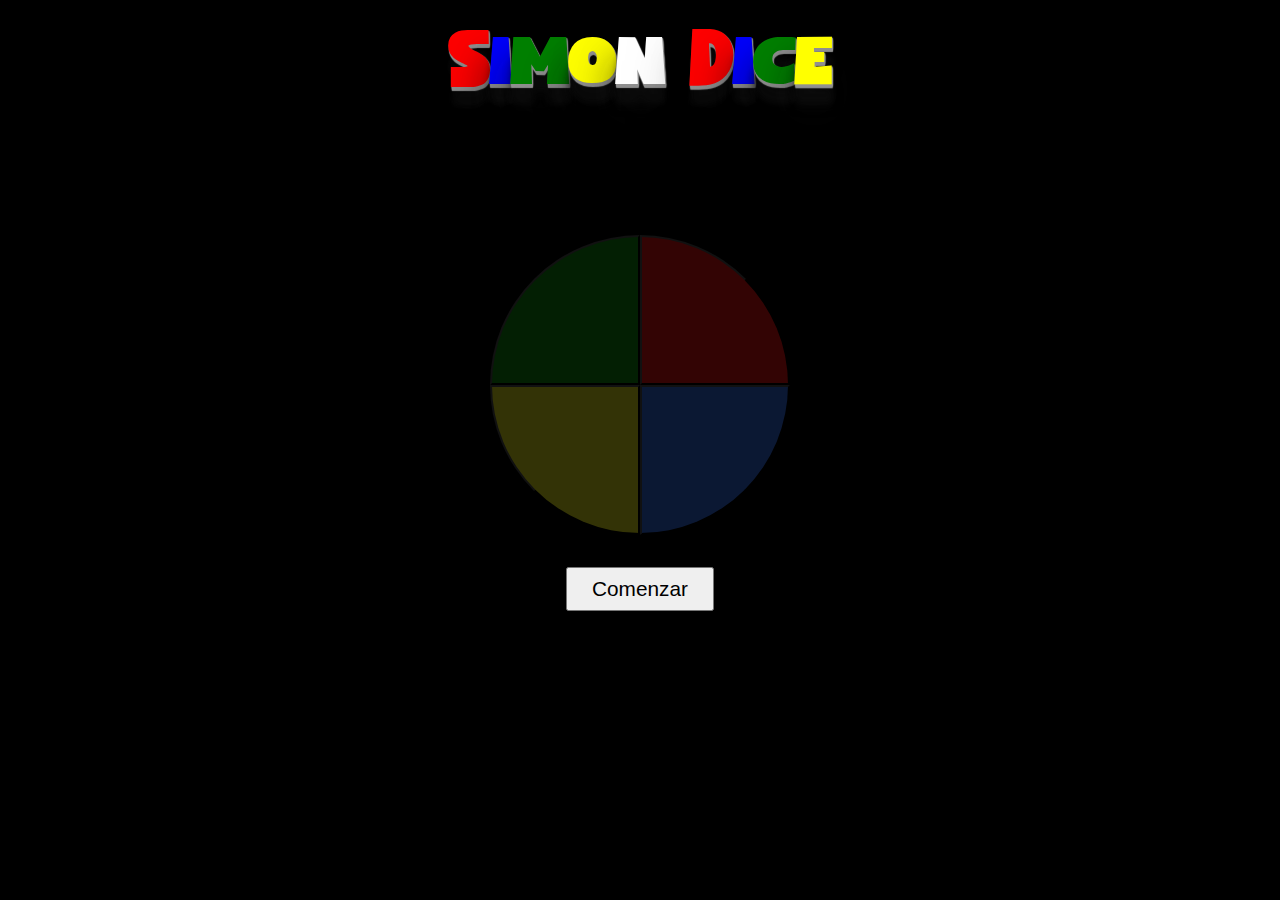
==== index.html @ 498b4527 "Html y css iniciados" ====
<!DOCTYPE html>
<html lang="en">
  <head>
    <meta charset="UTF-8" />
    <meta name="viewport" content="width=device-width, initial-scale=1.0" />
    <link rel="stylesheet" href="styles.css" />
    <link rel="stylesheet" href="reset.css" />
    <title>Simon</title>
  </head>
  <body>
    <header>
      <div class="cabecera">
        <p class="letraRoja">S</p>
        <p class="letraAzul">i</p>
        <p class="letraVerde">m</p>
        <p class="letraAmarilla">o</p>
        <p class="letraBlanca">n</p>
        <p class="letraRoja">D</p>
        <p class="letraAzul">i</p>
        <p class="letraVerde">c</p>
        <p class="letraAmarilla">e</p>
      </div>
    </header>
    <main>
      <div class="contenedor">
        <button class="verde"></button>
        <button class="rojo"></button>
        <button class="amarillo"></button>
        <button class="azul"></button>
      </div>
      <div class="boton">
        <button class="comenzar">Comenzar</button>
      </div>
    </main>
    <script src="app.js"></script>
  </body>
</html>
---- styles.css ----
@font-face {
  font-family: "miFuente";
  src: url(./fuentes/Gamer\ Station.ttf);
}
body {
  background: black;
  display: flex;
  flex-direction: column;
  align-items: center;
  justify-content: center;
}
header {
  width: 100%;
}
.cabecera {
  display: flex;
  background-color: black;
  flex-direction: row;
  justify-content: center;
  padding: 25px;
  box-sizing: border-box;
}
.letraRoja {
  color: red;
  font-family: "miFuente";
  font-weight: bold;
  font-size: 70px;
  padding-top: 5px;
  padding-bottom: 10px;
  text-shadow: 1px 1px 1px #919191, 1px 2px 1px #919191, 1px 3px 1px #919191,
    1px 4px 1px #919191, 1px 18px 6px rgba(16, 16, 16, 0.4),
    1px 22px 10px rgba(16, 16, 16, 0.5), 1px 25px 35px rgba(16, 16, 16, 0.5),
    1px 30px 60px rgba(16, 16, 16, 0.5);
}
.letraRoja {
  color: red;
  font-family: "miFuente";
  font-weight: bold;
  font-size: 70px;
  padding-top: 5px;
  padding-bottom: 10px;
  text-shadow: 1px 1px 1px #919191, 1px 2px 1px #919191, 1px 3px 1px #919191,
    1px 4px 1px #919191, 1px 18px 6px rgba(16, 16, 16, 0.4),
    1px 22px 10px rgba(16, 16, 16, 0.5), 1px 25px 35px rgba(16, 16, 16, 0.5),
    1px 30px 60px rgba(16, 16, 16, 0.5);
}
.letraAzul {
  color: blue;
  font-family: "miFuente";
  font-weight: bold;
  font-size: 70px;
  padding-top: 5px;
  padding-bottom: 10px;
  text-shadow: 1px 1px 1px #919191, 1px 2px 1px #919191, 1px 3px 1px #919191,
    1px 4px 1px #919191, 1px 18px 6px rgba(16, 16, 16, 0.4),
    1px 22px 10px rgba(16, 16, 16, 0.5), 1px 25px 35px rgba(16, 16, 16, 0.5),
    1px 30px 60px rgba(16, 16, 16, 0.5);
}
.letraVerde {
  color: green;
  font-family: "miFuente";
  font-weight: bold;
  font-size: 70px;
  padding-top: 5px;
  padding-bottom: 10px;
  text-shadow: 1px 1px 1px #919191, 1px 2px 1px #919191, 1px 3px 1px #919191,
    1px 4px 1px #919191, 1px 18px 6px rgba(16, 16, 16, 0.4),
    1px 22px 10px rgba(16, 16, 16, 0.5), 1px 25px 35px rgba(16, 16, 16, 0.5),
    1px 30px 60px rgba(16, 16, 16, 0.5);
}
.letraAmarilla {
  color: yellow;
  font-family: "miFuente";
  font-weight: bold;
  font-size: 70px;
  padding-top: 5px;
  padding-bottom: 10px;
  text-shadow: 1px 1px 1px #919191, 1px 2px 1px #919191, 1px 3px 1px #919191,
    1px 4px 1px #919191, 1px 18px 6px rgba(16, 16, 16, 0.4),
    1px 22px 10px rgba(16, 16, 16, 0.5), 1px 25px 35px rgba(16, 16, 16, 0.5),
    1px 30px 60px rgba(16, 16, 16, 0.5);
}
.letraBlanca {
  padding-right: 25px;
  color: white;
  font-family: "miFuente";
  font-weight: bold;
  font-size: 70px;
  padding-top: 5px;
  padding-bottom: 10px;
  text-shadow: 1px 1px 1px #919191, 1px 2px 1px #919191, 1px 3px 1px #919191,
    1px 4px 1px #919191, 1px 18px 6px rgba(16, 16, 16, 0.4),
    1px 22px 10px rgba(16, 16, 16, 0.5), 1px 25px 35px rgba(16, 16, 16, 0.5),
    1px 30px 60px rgba(16, 16, 16, 0.5);
}

.contenedor {
  padding-top: 100px;
  width: 300px;
  height: 300px;
}

.verde {
  background-color: rgb(17, 155, 17);
  border-top-left-radius: 200px;
  height: 50%;
  width: 50%;
  opacity: 0.2;
  float: left;
}

.rojo {
  background-color: rgb(255, 23, 23);
  border-top-right-radius: 200px;
  height: 50%;
  width: 50%;
  opacity: 0.2;
  float: left;
}

.azul {
  background-color: rgb(59, 121, 255);
  border-bottom-right-radius: 200px;
  height: 50%;
  width: 50%;
  opacity: 0.2;
  float: left;
}

.amarillo {
  background-color: rgb(255, 255, 31);
  border-bottom-left-radius: 200px;
  height: 50%;
  width: 50%;
  opacity: 0.2;
  float: left;
}

.boton {
  margin-top: 2rem;
  font-size: 1.5rem;
  color: white;
  text-align: center;
}
button {
  font-size: 1.3rem;
  padding: 0.5rem 1.5rem;
}
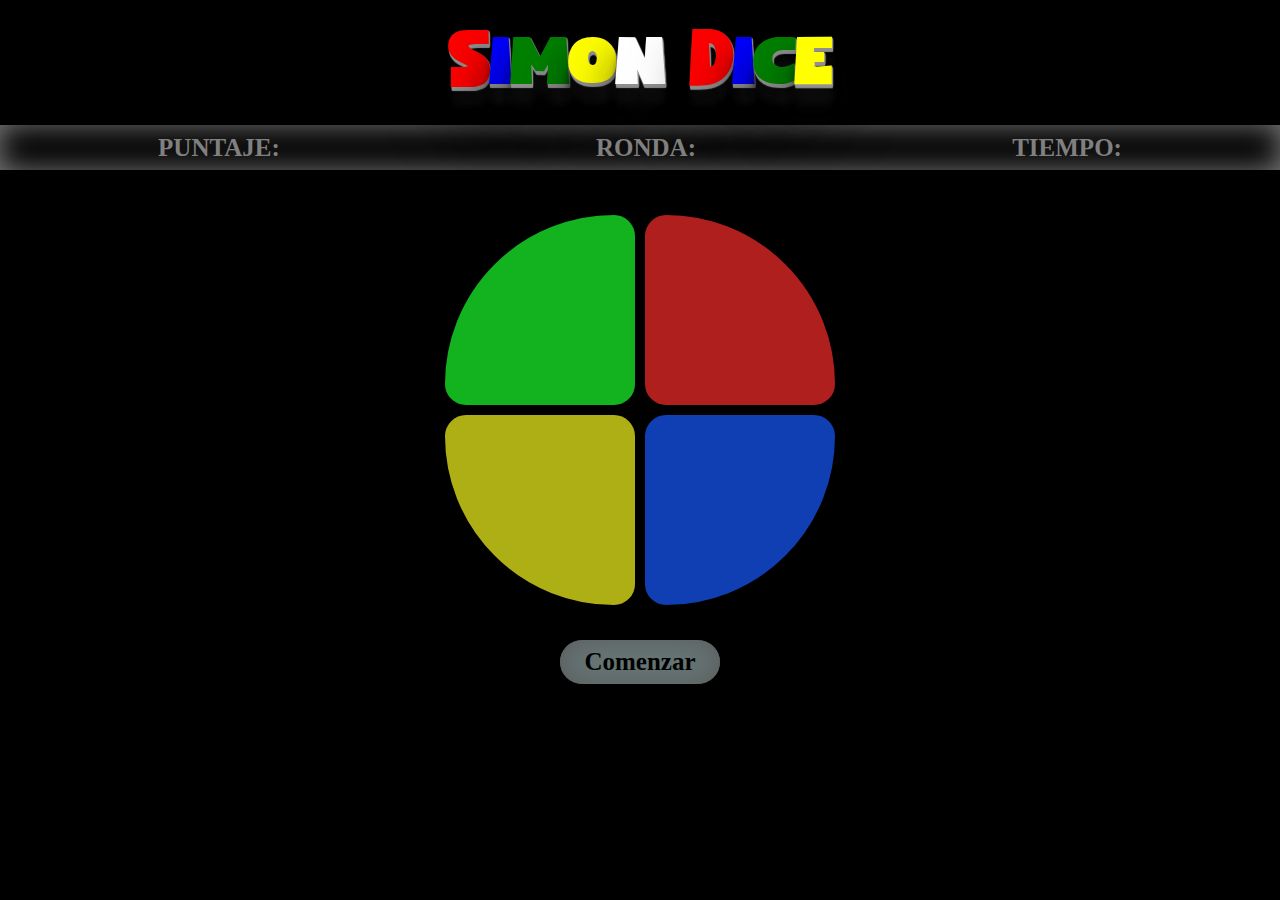
==== commit 421f1a15: "Cambios al css" ====
--- a/index.html
+++ b/index.html
@@ -20,9 +20,14 @@
         <p class="letraVerde">c</p>
         <p class="letraAmarilla">e</p>
       </div>
+      <div class="contadores">
+        <p>PUNTAJE:</p>
+        <p>RONDA:</p>
+        <p>TIEMPO:</p>
+      </div>
     </header>
     <main>
-      <div class="contenedor">
+      <div class="juego">
         <button class="verde"></button>
         <button class="rojo"></button>
         <button class="amarillo"></button>
--- a/styles.css
+++ b/styles.css
@@ -7,17 +7,16 @@
   display: flex;
   flex-direction: column;
   align-items: center;
-  justify-content: center;
 }
 header {
   width: 100%;
 }
 .cabecera {
   display: flex;
-  background-color: black;
   flex-direction: row;
   justify-content: center;
   padding: 25px;
+  padding-bottom: 15px;
   box-sizing: border-box;
 }
 .letraRoja {
@@ -93,56 +92,94 @@
     1px 22px 10px rgba(16, 16, 16, 0.5), 1px 25px 35px rgba(16, 16, 16, 0.5),
     1px 30px 60px rgba(16, 16, 16, 0.5);
 }
-
-.contenedor {
-  padding-top: 100px;
-  width: 300px;
-  height: 300px;
+.contadores {
+  font-family: "Indie Flower", cursive;
+  font-size: 25px;
+  font-weight: bold;
+  padding-top: 10px;
+  padding-bottom: 10px;
+  color: grey;
+  box-shadow: inset 0 0 30px gray;
+  display: flex;
+  justify-content: space-around;
+  width: 100%;
+}
+.juego {
+  padding-top: 40px;
+  width: 400px;
+  height: 400px;
 }
 
 .verde {
-  background-color: rgb(17, 155, 17);
+  background-color: #1cff2d;
   border-top-left-radius: 200px;
   height: 50%;
   width: 50%;
-  opacity: 0.2;
   float: left;
+  border: solid 5px;
+  opacity: 0.7;
 }
 
 .rojo {
-  background-color: rgb(255, 23, 23);
+  background-color: #f92d2a;
   border-top-right-radius: 200px;
   height: 50%;
   width: 50%;
-  opacity: 0.2;
+  border: solid 5px;
   float: left;
+  opacity: 0.7;
 }
 
 .azul {
-  background-color: rgb(59, 121, 255);
+  background-color: #175aff;
   border-bottom-right-radius: 200px;
   height: 50%;
   width: 50%;
-  opacity: 0.2;
+  border: solid 5px;
   float: left;
+  opacity: 0.7;
 }
 
 .amarillo {
-  background-color: rgb(255, 255, 31);
+  background-color: #f7fa1f;
   border-bottom-left-radius: 200px;
   height: 50%;
   width: 50%;
-  opacity: 0.2;
+  border: solid 5px;
   float: left;
+  opacity: 0.7;
 }
 
 .boton {
-  margin-top: 2rem;
-  font-size: 1.5rem;
+  padding-top: 30px;
+  padding-bottom: 20px;
+  font-size: 25px;
   color: white;
   text-align: center;
+  opacity: 0.7;
 }
+
+.boton:active,
+.active {
+  opacity: 1;
+}
+
 button {
-  font-size: 1.3rem;
+  font-family: "Balsamiq Sans", cursive;
+  font-size: 25px;
   padding: 0.5rem 1.5rem;
+  border: none;
+  border-radius: 30px;
+  font-weight: bold;
+  cursor: pointer;
 }
+
+button:active,
+.active {
+  opacity: 1;
+}
+
+.comenzar {
+  background-color: rgb(147, 170, 170);
+  box-shadow: inset 0 0 30px gray;
+}
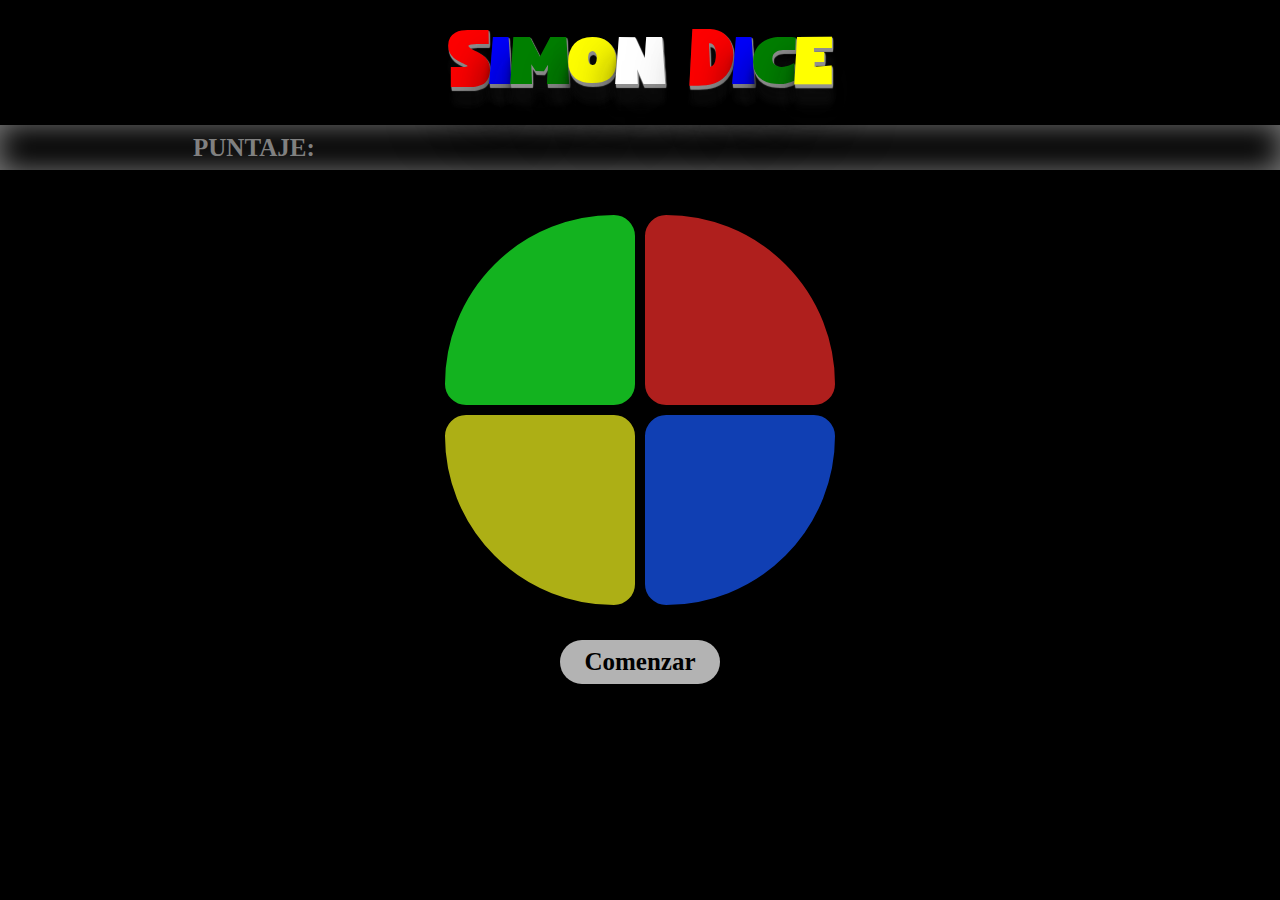
==== commit 94d0ce78: "Anda la funcionalidad del juego" ====
--- a/index.html
+++ b/index.html
@@ -3,8 +3,8 @@
   <head>
     <meta charset="UTF-8" />
     <meta name="viewport" content="width=device-width, initial-scale=1.0" />
-    <link rel="stylesheet" href="styles.css" />
-    <link rel="stylesheet" href="reset.css" />
+    <link rel="stylesheet" href="./CSS/styles.css" />
+    <link rel="stylesheet" href="./CSS/reset.css" />
     <title>Simon</title>
   </head>
   <body>
@@ -21,22 +21,25 @@
         <p class="letraAmarilla">e</p>
       </div>
       <div class="contadores">
-        <p>PUNTAJE:</p>
-        <p>RONDA:</p>
-        <p>TIEMPO:</p>
+        <div class="puntuacion">
+          <p>PUNTAJE:</p>
+          <p id="puntaje"></p>
+        </div>
+        <div id="ronda"></div>
+        <div id="tiempo"></div>
       </div>
     </header>
     <main>
       <div class="juego">
-        <button class="verde"></button>
-        <button class="rojo"></button>
-        <button class="amarillo"></button>
-        <button class="azul"></button>
+        <button class="btn verde"></button>
+        <button class="btn rojo"></button>
+        <button class="btn amarillo"></button>
+        <button class="btn azul"></button>
       </div>
       <div class="boton">
-        <button class="comenzar">Comenzar</button>
+        <button id="comenzar">Comenzar</button>
       </div>
     </main>
-    <script src="app.js"></script>
+    <script src="./JS/simon.js"></script>
   </body>
 </html>
--- a/CSS/styles.css
+++ b/CSS/styles.css
@@ -0,0 +1,178 @@
+@font-face {
+  font-family: "miFuente";
+  src: url(../fuentes/Gamer\ Station.ttf);
+}
+body {
+  display: flex;
+  flex-direction: column;
+  align-items: center;
+  background: black;
+}
+header {
+  width: 100%;
+}
+.cabecera {
+  display: flex;
+  flex-direction: row;
+  justify-content: center;
+  padding: 25px;
+  padding-bottom: 15px;
+  box-sizing: border-box;
+}
+.letraRoja {
+  padding-top: 5px;
+  padding-bottom: 10px;
+  text-shadow: 1px 1px 1px #919191, 1px 2px 1px #919191, 1px 3px 1px #919191,
+    1px 4px 1px #919191, 1px 18px 6px rgba(16, 16, 16, 0.4),
+    1px 22px 10px rgba(16, 16, 16, 0.5), 1px 25px 35px rgba(16, 16, 16, 0.5),
+    1px 30px 60px rgba(16, 16, 16, 0.5);
+
+  font-family: "miFuente";
+  font-weight: bold;
+  font-size: 70px;
+  color: red;
+}
+.letraRoja {
+  font-size: 70px;
+  padding-top: 5px;
+  padding-bottom: 10px;
+  text-shadow: 1px 1px 1px #919191, 1px 2px 1px #919191, 1px 3px 1px #919191,
+    1px 4px 1px #919191, 1px 18px 6px rgba(16, 16, 16, 0.4),
+    1px 22px 10px rgba(16, 16, 16, 0.5), 1px 25px 35px rgba(16, 16, 16, 0.5),
+    1px 30px 60px rgba(16, 16, 16, 0.5);
+  font-family: "miFuente";
+  font-weight: bold;
+  color: red;
+}
+.letraAzul {
+  padding-top: 5px;
+  padding-bottom: 10px;
+  text-shadow: 1px 1px 1px #919191, 1px 2px 1px #919191, 1px 3px 1px #919191,
+    1px 4px 1px #919191, 1px 18px 6px rgba(16, 16, 16, 0.4),
+    1px 22px 10px rgba(16, 16, 16, 0.5), 1px 25px 35px rgba(16, 16, 16, 0.5),
+    1px 30px 60px rgba(16, 16, 16, 0.5);
+  font-family: "miFuente";
+  font-weight: bold;
+  font-size: 70px;
+  color: blue;
+}
+.letraVerde {
+  padding-top: 5px;
+  padding-bottom: 10px;
+  text-shadow: 1px 1px 1px #919191, 1px 2px 1px #919191, 1px 3px 1px #919191,
+    1px 4px 1px #919191, 1px 18px 6px rgba(16, 16, 16, 0.4),
+    1px 22px 10px rgba(16, 16, 16, 0.5), 1px 25px 35px rgba(16, 16, 16, 0.5),
+    1px 30px 60px rgba(16, 16, 16, 0.5);
+  font-family: "miFuente";
+  font-weight: bold;
+  font-size: 70px;
+  color: green;
+}
+.letraAmarilla {
+  padding-top: 5px;
+  padding-bottom: 10px;
+  text-shadow: 1px 1px 1px #919191, 1px 2px 1px #919191, 1px 3px 1px #919191,
+    1px 4px 1px #919191, 1px 18px 6px rgba(16, 16, 16, 0.4),
+    1px 22px 10px rgba(16, 16, 16, 0.5), 1px 25px 35px rgba(16, 16, 16, 0.5),
+    1px 30px 60px rgba(16, 16, 16, 0.5);
+  font-family: "miFuente";
+  font-weight: bold;
+  font-size: 70px;
+  color: yellow;
+}
+.letraBlanca {
+  padding-right: 25px;
+  padding-top: 5px;
+  padding-bottom: 10px;
+  text-shadow: 1px 1px 1px #919191, 1px 2px 1px #919191, 1px 3px 1px #919191,
+    1px 4px 1px #919191, 1px 18px 6px rgba(16, 16, 16, 0.4),
+    1px 22px 10px rgba(16, 16, 16, 0.5), 1px 25px 35px rgba(16, 16, 16, 0.5),
+    1px 30px 60px rgba(16, 16, 16, 0.5);
+  font-family: "miFuente";
+  font-weight: bold;
+  font-size: 70px;
+  color: white;
+}
+.contadores {
+  display: flex;
+  justify-content: space-around;
+  width: 100%;
+  padding-top: 10px;
+  padding-bottom: 10px;
+  font-family: "Indie Flower", cursive;
+  font-size: 25px;
+  font-weight: bold;
+  box-shadow: inset 0 0 30px gray;
+  color: grey;
+}
+
+.juego {
+  padding-top: 40px;
+  width: 400px;
+  height: 400px;
+}
+
+.verde {
+  height: 50%;
+  width: 50%;
+  float: left;
+  border: solid 5px;
+  opacity: 0.7;
+  background-color: #1cff2d;
+  border-top-left-radius: 200px;
+}
+
+.rojo {
+  height: 50%;
+  width: 50%;
+  border: solid 5px;
+  float: left;
+  opacity: 0.7;
+  background-color: #f92d2a;
+  border-top-right-radius: 200px;
+}
+
+.azul {
+  height: 50%;
+  width: 50%;
+  border: solid 5px;
+  float: left;
+  opacity: 0.7;
+  background-color: #175aff;
+  border-bottom-right-radius: 200px;
+}
+
+.amarillo {
+  height: 50%;
+  width: 50%;
+  border: solid 5px;
+  float: left;
+  opacity: 0.7;
+  background-color: #f7fa1f;
+  border-bottom-left-radius: 200px;
+}
+
+.boton {
+  padding-top: 30px;
+  padding-bottom: 20px;
+  text-align: center;
+  opacity: 0.7;
+}
+
+button {
+  font-family: "Balsamiq Sans", cursive;
+  font-size: 25px;
+  padding: 0.5rem 1.5rem;
+  border: none;
+  border-radius: 30px;
+  font-weight: bold;
+  cursor: pointer;
+}
+
+.active {
+  opacity: 1;
+}
+
+#comenzar {
+  background-color: rgb(255, 255, 255);
+}
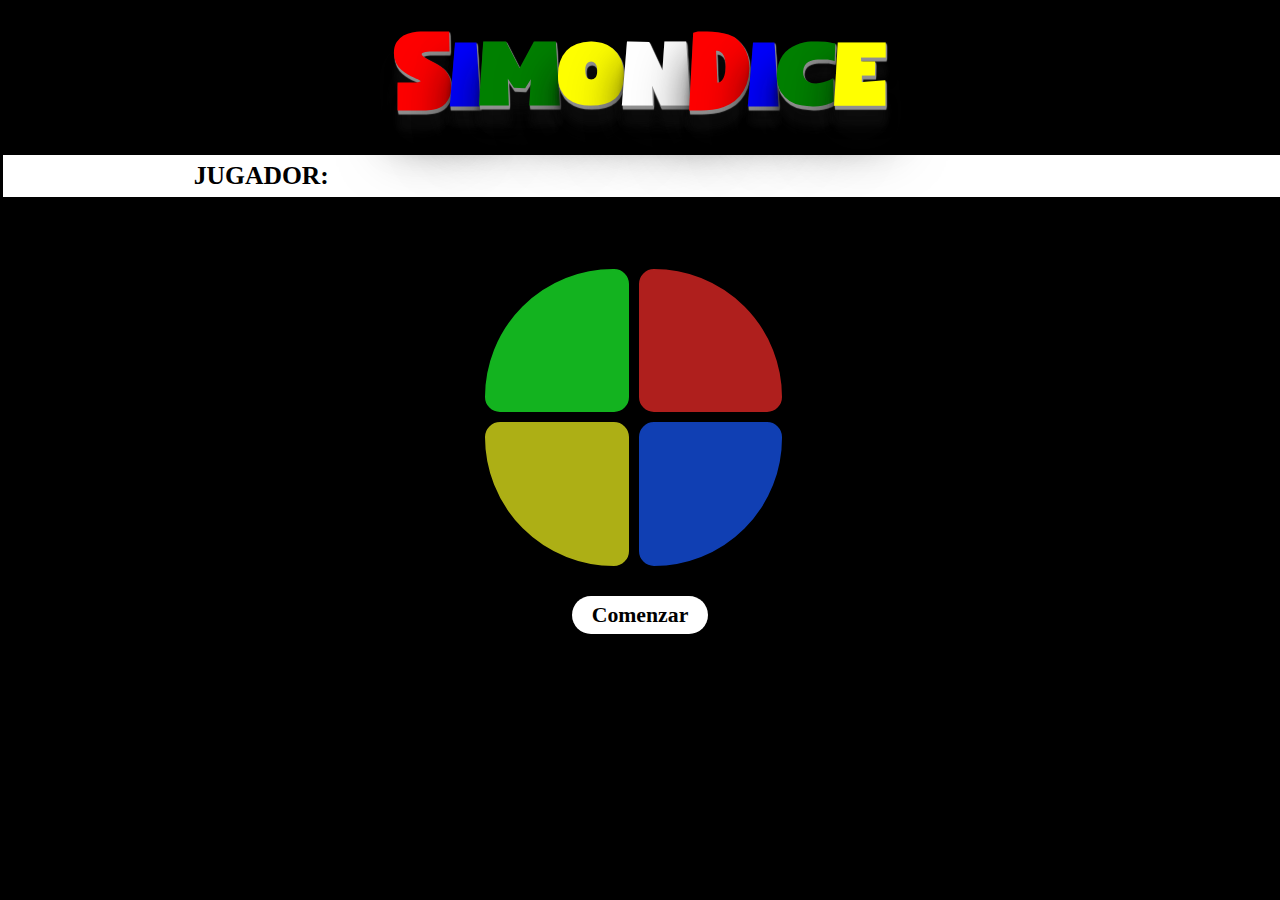
==== commit df95a571: "El juego se hizo responsive" ====
--- a/index.html
+++ b/index.html
@@ -21,9 +21,8 @@
         <p class="letraAmarilla">e</p>
       </div>
       <div class="contadores">
-        <div class="puntuacion">
-          <p>PUNTAJE:</p>
-          <p id="puntaje"></p>
+        <div class="nombre">
+          <p>JUGADOR:</p>
         </div>
         <div id="ronda"></div>
         <div id="tiempo"></div>
--- a/CSS/styles.css
+++ b/CSS/styles.css
@@ -2,130 +2,97 @@
   font-family: "miFuente";
   src: url(../fuentes/Gamer\ Station.ttf);
 }
+
 body {
   display: flex;
   flex-direction: column;
   align-items: center;
   background: black;
 }
+
 header {
   width: 100%;
 }
+
 .cabecera {
   display: flex;
   flex-direction: row;
   justify-content: center;
-  padding: 25px;
-  padding-bottom: 15px;
+  padding: 1.5rem;
+  padding-bottom: 0.5rem;
   box-sizing: border-box;
 }
-.letraRoja {
-  padding-top: 5px;
-  padding-bottom: 10px;
-  text-shadow: 1px 1px 1px #919191, 1px 2px 1px #919191, 1px 3px 1px #919191,
-    1px 4px 1px #919191, 1px 18px 6px rgba(16, 16, 16, 0.4),
-    1px 22px 10px rgba(16, 16, 16, 0.5), 1px 25px 35px rgba(16, 16, 16, 0.5),
-    1px 30px 60px rgba(16, 16, 16, 0.5);
 
-  font-family: "miFuente";
-  font-weight: bold;
-  font-size: 70px;
-  color: red;
-}
-.letraRoja {
-  font-size: 70px;
-  padding-top: 5px;
-  padding-bottom: 10px;
+.letraRoja,
+.letraAzul,
+.letraVerde,
+.letraAmarilla,
+.letraBlanca {
+  padding-top: 0.5rem;
+  padding-bottom: 1rem;
   text-shadow: 1px 1px 1px #919191, 1px 2px 1px #919191, 1px 3px 1px #919191,
     1px 4px 1px #919191, 1px 18px 6px rgba(16, 16, 16, 0.4),
     1px 22px 10px rgba(16, 16, 16, 0.5), 1px 25px 35px rgba(16, 16, 16, 0.5),
     1px 30px 60px rgba(16, 16, 16, 0.5);
   font-family: "miFuente";
   font-weight: bold;
+  font-size: 7.5vw;
+}
+
+.letraRoja {
   color: red;
 }
+
 .letraAzul {
-  padding-top: 5px;
-  padding-bottom: 10px;
-  text-shadow: 1px 1px 1px #919191, 1px 2px 1px #919191, 1px 3px 1px #919191,
-    1px 4px 1px #919191, 1px 18px 6px rgba(16, 16, 16, 0.4),
-    1px 22px 10px rgba(16, 16, 16, 0.5), 1px 25px 35px rgba(16, 16, 16, 0.5),
-    1px 30px 60px rgba(16, 16, 16, 0.5);
-  font-family: "miFuente";
-  font-weight: bold;
-  font-size: 70px;
   color: blue;
 }
+
 .letraVerde {
-  padding-top: 5px;
-  padding-bottom: 10px;
-  text-shadow: 1px 1px 1px #919191, 1px 2px 1px #919191, 1px 3px 1px #919191,
-    1px 4px 1px #919191, 1px 18px 6px rgba(16, 16, 16, 0.4),
-    1px 22px 10px rgba(16, 16, 16, 0.5), 1px 25px 35px rgba(16, 16, 16, 0.5),
-    1px 30px 60px rgba(16, 16, 16, 0.5);
-  font-family: "miFuente";
-  font-weight: bold;
-  font-size: 70px;
   color: green;
 }
+
 .letraAmarilla {
-  padding-top: 5px;
-  padding-bottom: 10px;
-  text-shadow: 1px 1px 1px #919191, 1px 2px 1px #919191, 1px 3px 1px #919191,
-    1px 4px 1px #919191, 1px 18px 6px rgba(16, 16, 16, 0.4),
-    1px 22px 10px rgba(16, 16, 16, 0.5), 1px 25px 35px rgba(16, 16, 16, 0.5),
-    1px 30px 60px rgba(16, 16, 16, 0.5);
-  font-family: "miFuente";
-  font-weight: bold;
-  font-size: 70px;
   color: yellow;
 }
+
 .letraBlanca {
-  padding-right: 25px;
-  padding-top: 5px;
-  padding-bottom: 10px;
-  text-shadow: 1px 1px 1px #919191, 1px 2px 1px #919191, 1px 3px 1px #919191,
-    1px 4px 1px #919191, 1px 18px 6px rgba(16, 16, 16, 0.4),
-    1px 22px 10px rgba(16, 16, 16, 0.5), 1px 25px 35px rgba(16, 16, 16, 0.5),
-    1px 30px 60px rgba(16, 16, 16, 0.5);
-  font-family: "miFuente";
-  font-weight: bold;
-  font-size: 70px;
   color: white;
 }
+
 .contadores {
   display: flex;
   justify-content: space-around;
   width: 100%;
-  padding-top: 10px;
-  padding-bottom: 10px;
+  margin-bottom: 4rem;
+  padding-top: 0.5rem;
+  padding-bottom: 0.5rem;
   font-family: "Indie Flower", cursive;
-  font-size: 25px;
+  font-size: 2vw;
   font-weight: bold;
-  box-shadow: inset 0 0 30px gray;
-  color: grey;
+  border: solid;
+  color: black;
+  background-color: white;
 }
 
 .juego {
-  padding-top: 40px;
-  width: 400px;
-  height: 400px;
+  width: 25vw;
+  height: 25vw;
 }
 
 .verde {
-  height: 50%;
-  width: 50%;
+  height: 12vw;
+  width: 12vw;
   float: left;
-  border: solid 5px;
+  border: solid 0.4vw;
   opacity: 0.7;
   background-color: #1cff2d;
   border-top-left-radius: 200px;
 }
 
 .rojo {
-  height: 50%;
-  width: 50%;
-  border: solid 5px;
+  height: 12vw;
+  width: 12vw;
+  border: solid 0.4vw;
   float: left;
   opacity: 0.7;
   background-color: #f92d2a;
@@ -133,9 +100,9 @@
 }
 
 .azul {
-  height: 50%;
-  width: 50%;
-  border: solid 5px;
+  height: 12vw;
+  width: 12vw;
+  border: solid 0.4vw;
   float: left;
   opacity: 0.7;
   background-color: #175aff;
@@ -143,9 +110,9 @@
 }
 
 .amarillo {
-  height: 50%;
-  width: 50%;
-  border: solid 5px;
+  height: 12vw;
+  width: 12vw;
+  border: solid 0.4vw;
   float: left;
   opacity: 0.7;
   background-color: #f7fa1f;
@@ -153,16 +120,17 @@
 }
 
 .boton {
-  padding-top: 30px;
-  padding-bottom: 20px;
+  display: flex;
+  justify-content: center;
+  padding-top: 1vw;
+  padding-bottom: 1vw;
   text-align: center;
-  opacity: 0.7;
 }
 
 button {
   font-family: "Balsamiq Sans", cursive;
-  font-size: 25px;
-  padding: 0.5rem 1.5rem;
+  font-size: 1.7vw;
+  padding: 0.5vw 1.5vw;
   border: none;
   border-radius: 30px;
   font-weight: bold;
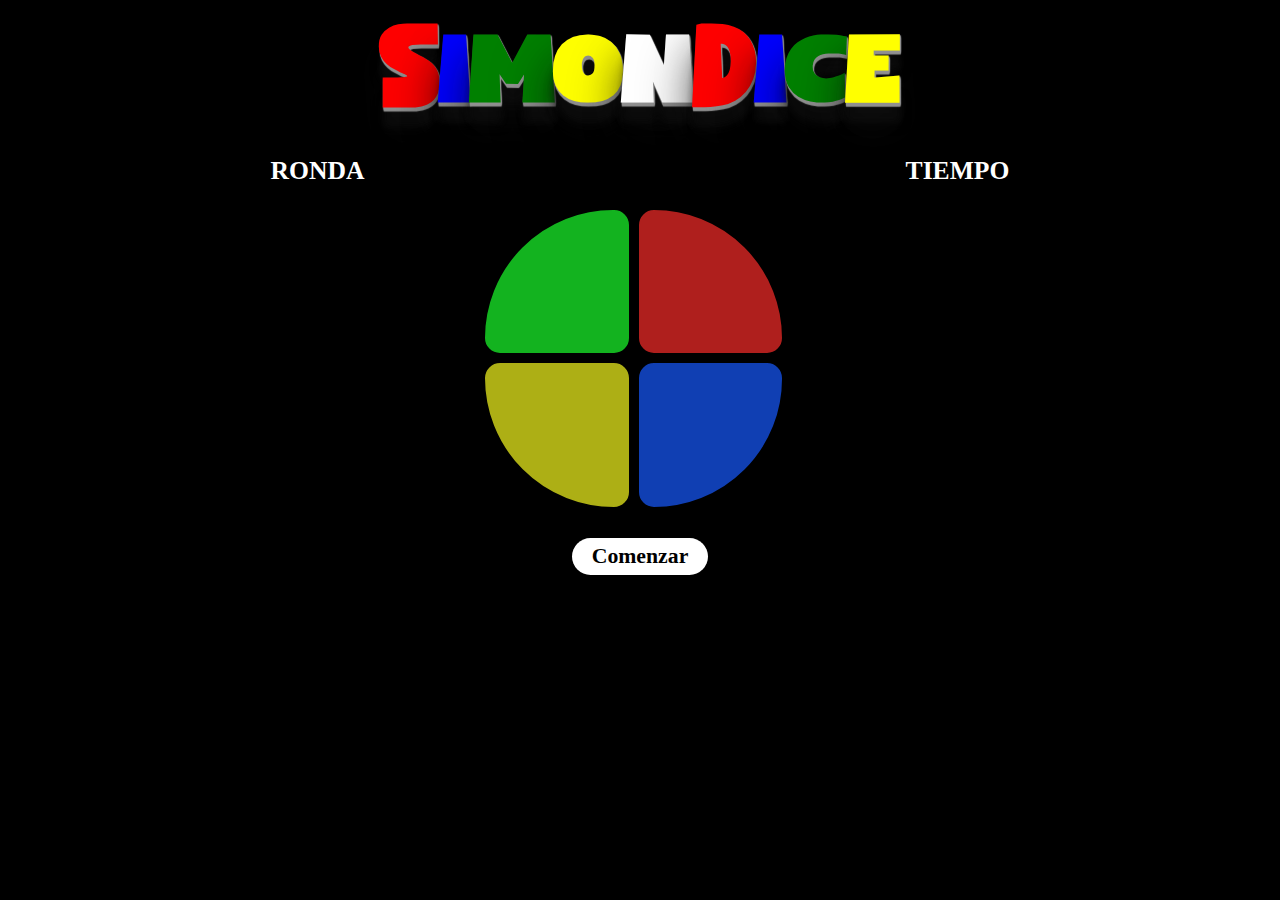
==== commit 9763e9fa: "Hice el home" ====
--- a/index.html
+++ b/index.html
@@ -21,19 +21,21 @@
         <p class="letraAmarilla">e</p>
       </div>
       <div class="contadores">
-        <div class="nombre">
-          <p>JUGADOR:</p>
+        <div id="ronda">
+          <p>RONDA</p>
         </div>
-        <div id="ronda"></div>
-        <div id="tiempo"></div>
+        <div id="tiempo">
+          <p>TIEMPO</p>
+        </div>
       </div>
     </header>
     <main>
       <div class="juego">
-        <button class="btn verde"></button>
-        <button class="btn rojo"></button>
-        <button class="btn amarillo"></button>
-        <button class="btn azul"></button>
+          <button class="btn verde"></button>
+          <button class="btn rojo"></button>
+          <button class="btn amarillo"></button>
+          <button class="btn azul"></button>
+        </div>
       </div>
       <div class="boton">
         <button id="comenzar">Comenzar</button>
--- a/CSS/styles.css
+++ b/CSS/styles.css
@@ -18,11 +18,11 @@
   display: flex;
   flex-direction: row;
   justify-content: center;
-  padding: 1.5rem;
+  padding: 1rem;
   padding-bottom: 0.5rem;
   box-sizing: border-box;
-}
-
+  background-color: black;
+}
 .letraRoja,
 .letraAzul,
 .letraVerde,
@@ -36,7 +36,7 @@
     1px 30px 60px rgba(16, 16, 16, 0.5);
   font-family: "miFuente";
   font-weight: bold;
-  font-size: 7.5vw;
+  font-size: 8vw;
 }
 
 .letraRoja {
@@ -62,16 +62,13 @@
 .contadores {
   display: flex;
   justify-content: space-around;
-  width: 100%;
-  margin-bottom: 4rem;
+  margin-bottom: 1vw;
   padding-top: 0.5rem;
   padding-bottom: 0.5rem;
   font-family: "Indie Flower", cursive;
   font-size: 2vw;
   font-weight: bold;
-  border: solid;
-  color: black;
-  background-color: white;
+  color: white;
 }
 
 .juego {
@@ -144,3 +141,135 @@
 #comenzar {
   background-color: rgb(255, 255, 255);
 }
+
+@media (max-width: 850px) {
+  .letraRoja,
+  .letraAzul,
+  .letraVerde,
+  .letraAmarilla,
+  .letraBlanca {
+    font-size: 12vw;
+  }
+
+  .contadores {
+    font-size: 4vw;
+  }
+  .juego {
+    width: 53vw;
+    height: 53vw;
+  }
+
+  .verde {
+    height: 26vw;
+    width: 26vw;
+  }
+
+  .rojo {
+    height: 26vw;
+    width: 26vw;
+  }
+
+  .azul {
+    height: 26vw;
+    width: 26vw;
+  }
+
+  .amarillo {
+    height: 26vw;
+    width: 26vw;
+  }
+
+  .boton {
+    padding-top: 3vw;
+    padding-bottom: 3vw;
+  }
+
+  button {
+    font-size: 3vw;
+    padding: 1vw 2.5vw;
+  }
+}
+
+@media (max-width: 500px) {
+  .letraRoja,
+  .letraAzul,
+  .letraVerde,
+  .letraAmarilla,
+  .letraBlanca {
+    font-size: 12vw;
+  }
+
+  .contadores {
+    margin-bottom: 3rem;
+    padding-top: 0.7rem;
+    padding-bottom: 0.7rem;
+    font-size: 5vw;
+  }
+  .juego {
+    margin-top: 10vw;
+    margin-bottom: 10vw;
+    width: 80vw;
+    height: 80vw;
+  }
+
+  .verde {
+    height: 40vw;
+    width: 40vw;
+    float: left;
+    border: solid 1.4vw;
+    opacity: 0.7;
+    background-color: #1cff2d;
+    border-top-left-radius: 200px;
+  }
+
+  .rojo {
+    height: 40vw;
+    width: 40vw;
+    border: solid 1.4vw;
+    float: left;
+    opacity: 0.7;
+    background-color: #f92d2a;
+    border-top-right-radius: 200px;
+  }
+
+  .azul {
+    height: 40vw;
+    width: 40vw;
+    border: solid 1.4vw;
+    float: left;
+    opacity: 0.7;
+    background-color: #175aff;
+    border-bottom-right-radius: 200px;
+  }
+
+  .amarillo {
+    height: 40vw;
+    width: 40vw;
+    border: solid 1.4vw;
+    float: left;
+    opacity: 0.7;
+    background-color: #f7fa1f;
+    border-bottom-left-radius: 200px;
+  }
+
+  .boton {
+    display: flex;
+    justify-content: center;
+    padding-top: 6vw;
+    padding-bottom: 6vw;
+    text-align: center;
+  }
+
+  button {
+    font-family: "Balsamiq Sans", cursive;
+    font-size: 6vw;
+    padding: 2vw 5vw;
+    border: none;
+    border-radius: 30px;
+    font-weight: bold;
+    cursor: pointer;
+  }
+  .active {
+    opacity: 1;
+  }
+}
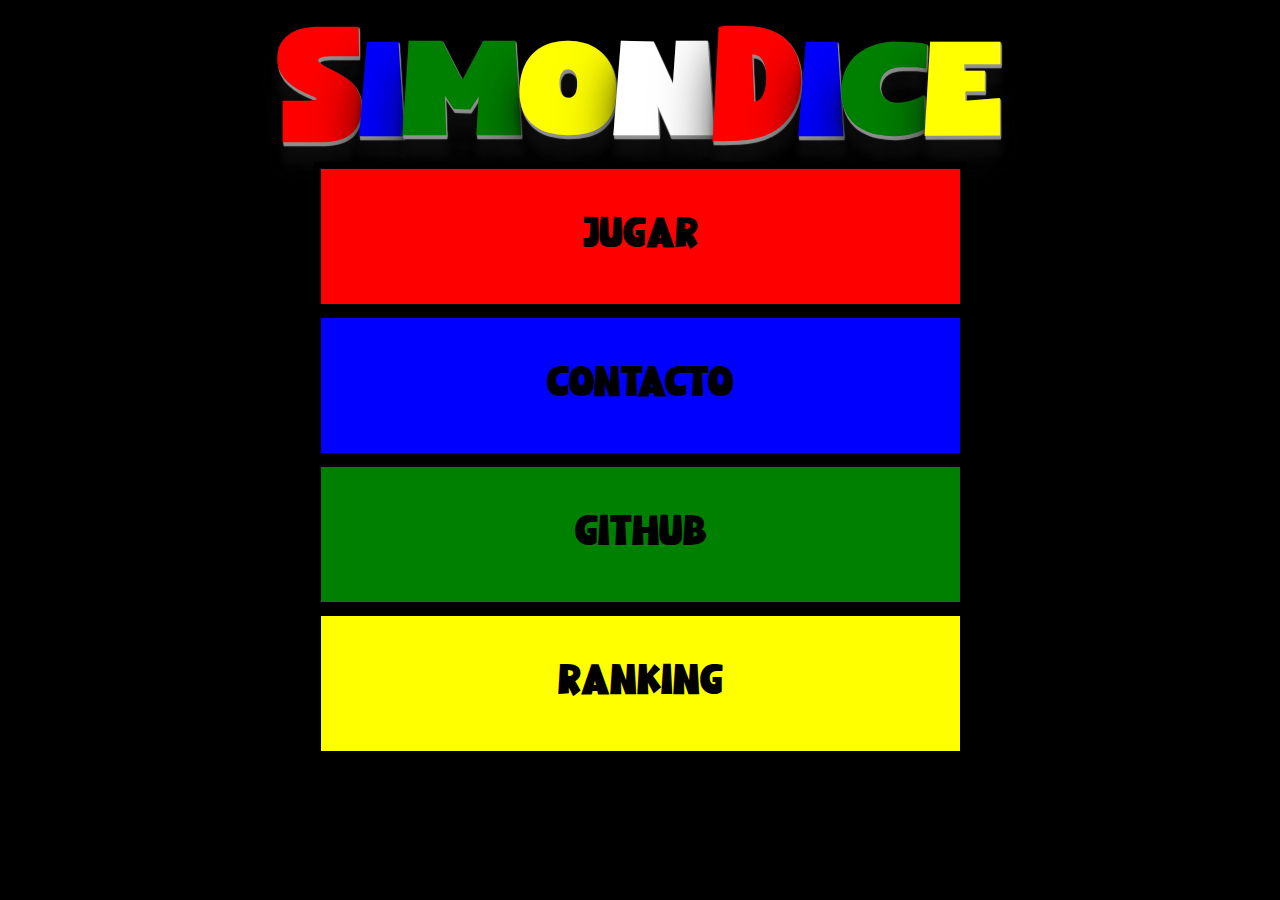
==== commit 4bca6db2: "Realice una pantalla principal con su css y js" ====
--- a/index.html
+++ b/index.html
@@ -3,9 +3,8 @@
   <head>
     <meta charset="UTF-8" />
     <meta name="viewport" content="width=device-width, initial-scale=1.0" />
-    <link rel="stylesheet" href="./CSS/styles.css" />
-    <link rel="stylesheet" href="./CSS/reset.css" />
-    <title>Simon</title>
+    <title>Home Simon</title>
+    <link rel="stylesheet" href="./CSS/stylesIndex.css" />
   </head>
   <body>
     <header>
@@ -20,27 +19,23 @@
         <p class="letraVerde">c</p>
         <p class="letraAmarilla">e</p>
       </div>
-      <div class="contadores">
-        <div id="ronda">
-          <p>RONDA</p>
+    </header>
+    <main>
+      <div class="contenedor">
+        <div class="jugar">
+          <a class="efectos">JUGAR</a>
         </div>
-        <div id="tiempo">
-          <p>TIEMPO</p>
+        <div class="contacto">
+          <a class="efectos">CONTACTO</a>
+        </div>
+        <div class="github">
+          <a class="efectos">GITHUB</a>
+        </div>
+        <div class="ranking">
+          <a class="efectos"> RANKING</a>
         </div>
       </div>
-    </header>
-    <main>
-      <div class="juego">
-          <button class="btn verde"></button>
-          <button class="btn rojo"></button>
-          <button class="btn amarillo"></button>
-          <button class="btn azul"></button>
-        </div>
-      </div>
-      <div class="boton">
-        <button id="comenzar">Comenzar</button>
-      </div>
     </main>
-    <script src="./JS/simon.js"></script>
+    <script src="./JS/index.js"></script>
   </body>
 </html>
--- a/CSS/stylesIndex.css
+++ b/CSS/stylesIndex.css
@@ -0,0 +1,111 @@
+@font-face {
+  font-family: "miFuente";
+  src: url(../fuentes/Gamer\ Station.ttf);
+}
+body {
+  display: flex;
+  flex-direction: column;
+  align-items: center;
+  background: black;
+}
+header {
+  width: 100%;
+}
+
+.cabecera {
+  display: flex;
+  align-items: center;
+  justify-content: center;
+  height: 10vw;
+  margin-top: 2vw;
+}
+.letraRoja,
+.letraAzul,
+.letraVerde,
+.letraAmarilla,
+.letraBlanca {
+  text-shadow: 1px 1px 1px #919191, 1px 2px 1px #919191, 1px 3px 1px #919191,
+    1px 4px 1px #919191, 1px 18px 6px rgba(16, 16, 16, 0.4),
+    1px 22px 10px rgba(16, 16, 16, 0.5), 1px 25px 35px rgba(16, 16, 16, 0.5),
+    1px 30px 60px rgba(16, 16, 16, 0.5);
+  font-family: "miFuente";
+  font-weight: bold;
+  font-size: 11vw;
+}
+
+.letraRoja {
+  color: red;
+}
+
+.letraAzul {
+  color: blue;
+}
+
+.letraVerde {
+  color: green;
+}
+
+.letraAmarilla {
+  color: yellow;
+}
+
+.letraBlanca {
+  color: white;
+}
+
+.contenedor {
+  display: flex;
+  align-items: center;
+  justify-content: center;
+  flex-wrap: wrap;
+}
+
+.jugar {
+  display: flex;
+  align-items: center;
+  justify-content: center;
+  width: 100%;
+  height: 15vh;
+  border: solid 0.6vw;
+  background-color: red;
+}
+.contacto {
+  display: flex;
+  align-items: center;
+  justify-content: center;
+  width: 100%;
+  height: 15vh;
+  border: solid 0.6vw;
+  background-color: blue;
+}
+.github {
+  display: flex;
+  align-items: center;
+  justify-content: center;
+  width: 100%;
+  height: 15vh;
+  border: solid 0.6vw;
+  background-color: green;
+}
+.ranking {
+  display: flex;
+  align-items: center;
+  justify-content: center;
+  width: 100%;
+  height: 15vh;
+  border: solid 0.6vw;
+  background-color: yellow;
+}
+
+main div a {
+  font-size: 3vw;
+  font-family: "miFuente";
+  text-decoration: none;
+  cursor: pointer;
+  user-select: none;
+  color: black;
+}
+
+.efecto-zoom {
+  transition: transform 0.5s;
+}
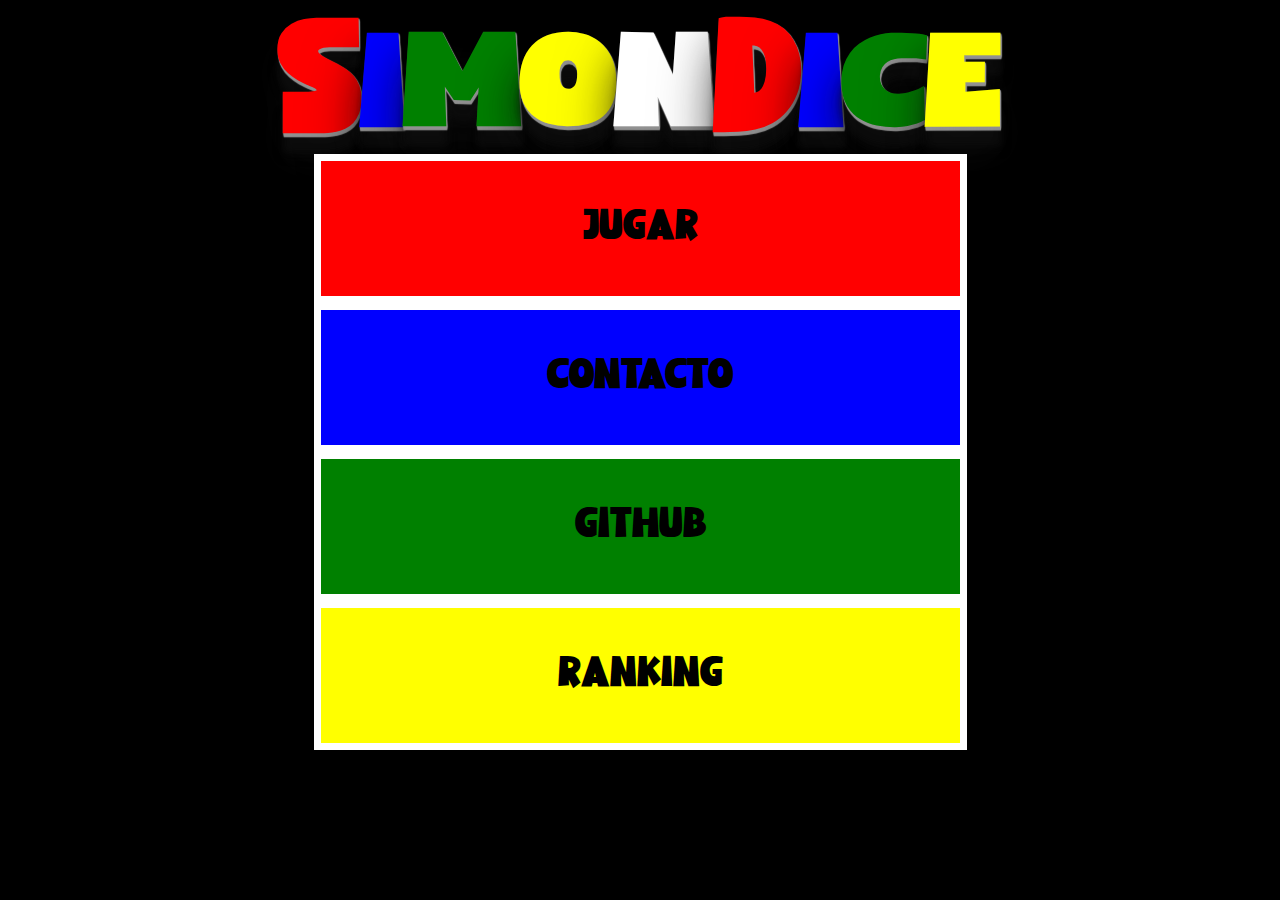
==== commit 5fefa8e9: "Se agregó el github" ====
--- a/index.html
+++ b/index.html
@@ -4,7 +4,8 @@
     <meta charset="UTF-8" />
     <meta name="viewport" content="width=device-width, initial-scale=1.0" />
     <title>Home Simon</title>
-    <link rel="stylesheet" href="./CSS/stylesIndex.css" />
+    <link rel="stylesheet" href="./CSS/estiloIndex.css" />
+    <link rel="stylesheet" href="./CSS/reset.css" />
   </head>
   <body>
     <header>
@@ -29,7 +30,7 @@
           <a class="efectos">CONTACTO</a>
         </div>
         <div class="github">
-          <a class="efectos">GITHUB</a>
+          <a class="efectos" >GITHUB</a>
         </div>
         <div class="ranking">
           <a class="efectos"> RANKING</a>
--- a/CSS/estiloIndex.css
+++ b/CSS/estiloIndex.css
@@ -0,0 +1,136 @@
+@font-face {
+  font-family: "miFuente";
+  src: url(../fuentes/Gamer\ Station.ttf);
+}
+body {
+  display: flex;
+  flex-direction: column;
+  align-items: center;
+  background: black;
+}
+header {
+  width: 100%;
+}
+
+.cabecera {
+  display: flex;
+  align-items: center;
+  justify-content: center;
+  height: 10vw;
+  margin-top: 2vw;
+}
+.letraRoja,
+.letraAzul,
+.letraVerde,
+.letraAmarilla,
+.letraBlanca {
+  text-shadow: 1px 1px 1px #919191, 1px 2px 1px #919191, 1px 3px 1px #919191,
+    1px 4px 1px #919191, 1px 18px 6px rgba(16, 16, 16, 0.4),
+    1px 22px 10px rgba(16, 16, 16, 0.5), 1px 25px 35px rgba(16, 16, 16, 0.5),
+    1px 30px 60px rgba(16, 16, 16, 0.5);
+  font-family: "miFuente";
+  font-weight: bold;
+  font-size: 11vw;
+}
+
+.letraRoja {
+  color: red;
+}
+
+.letraAzul {
+  color: blue;
+}
+
+.letraVerde {
+  color: green;
+}
+
+.letraAmarilla {
+  color: yellow;
+}
+
+.letraBlanca {
+  color: white;
+}
+
+.contenedor {
+  display: flex;
+  align-items: center;
+  justify-content: center;
+  flex-wrap: wrap;
+}
+
+.contenedor div {
+  display: flex;
+  align-items: center;
+  justify-content: center;
+  width: 100%;
+  height: 15vh;
+  border: solid 0.6vw white;
+}
+.jugar {
+  background-color: red;
+}
+.contacto {
+  background-color: blue;
+}
+.github {
+  background-color: green;
+}
+.ranking {
+  background-color: yellow;
+}
+
+main div a {
+  font-size: 3vw;
+  font-family: "miFuente";
+  text-decoration: none;
+  cursor: pointer;
+  user-select: none;
+  color: black;
+}
+
+.efecto-zoom {
+  transition: transform 0.5s;
+}
+
+@media (max-width: 850px) {
+  .letraRoja,
+  .letraAzul,
+  .letraVerde,
+  .letraAmarilla,
+  .letraBlanca {
+    font-size: 12vw;
+  }
+  .contenedor {
+    margin: 5vw;
+  }
+  main div a {
+    font-size: 4vw;
+  }
+}
+
+@media (max-width: 500px) {
+  .cabecera {
+    margin: 6vw;
+  }
+
+  .letraRoja,
+  .letraAzul,
+  .letraVerde,
+  .letraAmarilla,
+  .letraBlanca {
+    font-size: 15vw;
+  }
+
+  .contenedor {
+    margin: 5vw;
+  }
+  .contenedor div {
+    margin: 1vh;
+  }
+
+  main div a {
+    font-size: 6vw;
+  }
+}
